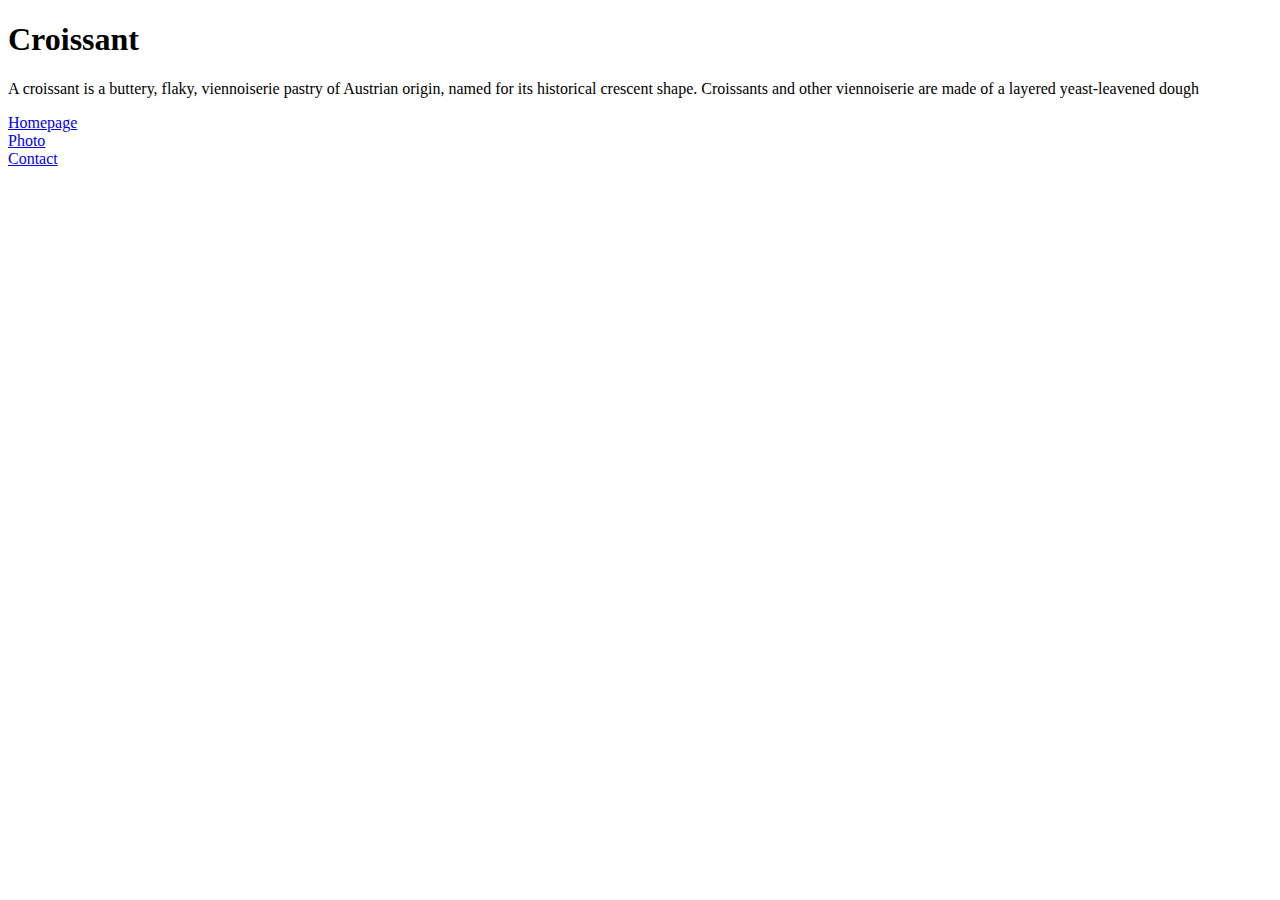
==== index.html @ 720d9aa4 "created basic content" ====
<!DOCTYPE html>
<html lang="en">

<head>
    <meta charset="UTF-8">
    <meta http-equiv="X-UA-Compatible" content="IE=edge">
    <meta name="viewport" content="width=device-width, initial-scale=1.0">
    <link rel="stylesheet" href="src/styles.css">
    <link href="https://cdn.jsdelivr.net/npm/bootstrap@5.2.0-beta1/dist/css/bootstrap.min.css" rel="stylesheet"
        integrity="sha384-0evHe/X+R7YkIZDRvuzKMRqM+OrBnVFBL6DOitfPri4tjfHxaWutUpFmBp4vmVor" crossorigin="anonymous">
    <title>Croissant</title>
</head>
<body>
    <h1>Croissant</h1>
    <p>A croissant is a buttery, flaky, viennoiserie pastry of Austrian origin, named for its historical crescent shape.
    Croissants and other viennoiserie are made of a layered yeast-leavened dough</p>
    <div class="container">
        <div class="row">
            <div class="col-4">
                <a href="index.html">
                    Homepage
                </a>
            </div>
            <div class="col-4">
                <a href="photo.html">Photo</a>
            </div>
            <div class="col-4">
                <a href="contact.html">Contact</a>
            </div>
        </div>
    </div>
</body>

</html>
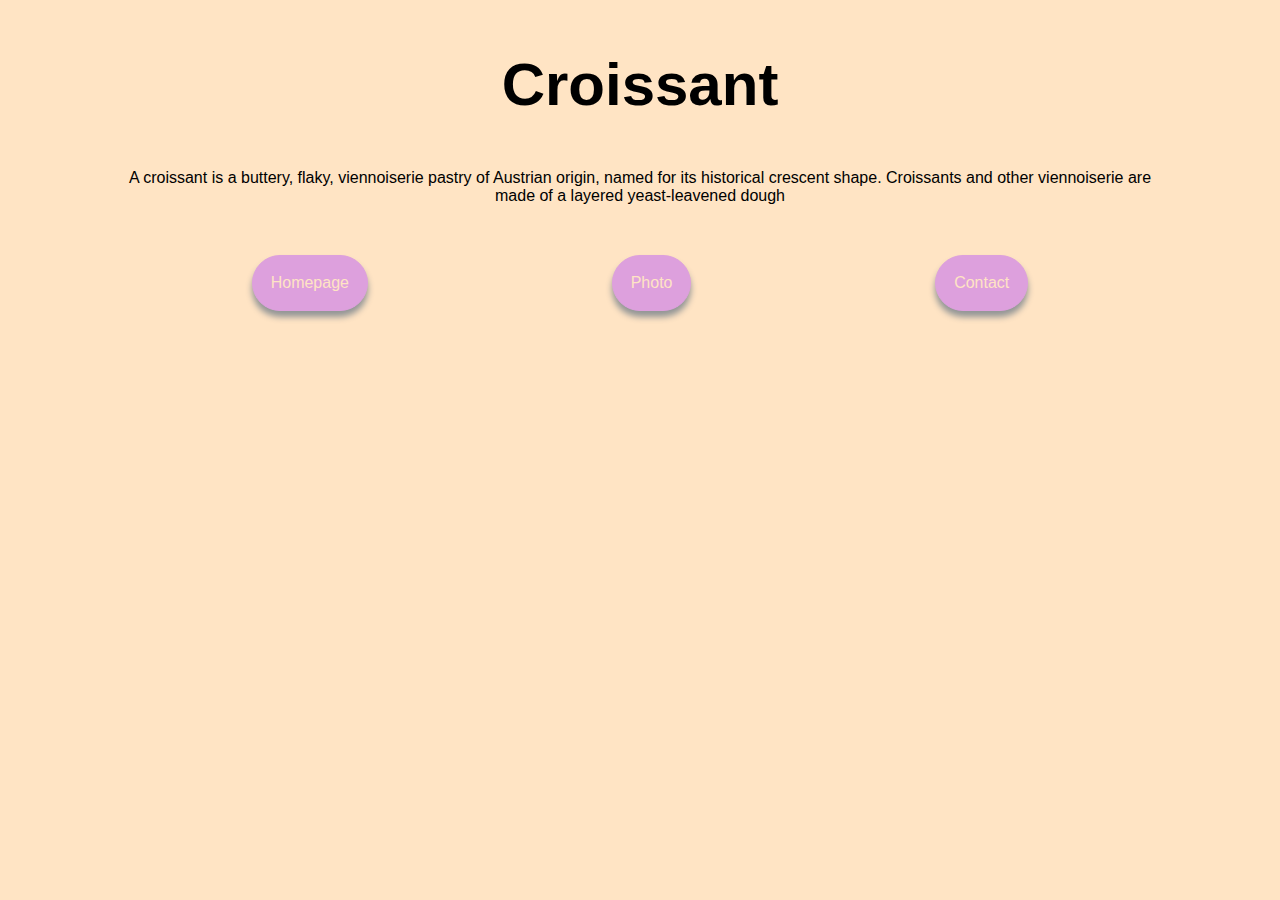
==== commit 5bd128f0: "added css" ====
--- a/index.html
+++ b/index.html
@@ -5,30 +5,22 @@
     <meta charset="UTF-8">
     <meta http-equiv="X-UA-Compatible" content="IE=edge">
     <meta name="viewport" content="width=device-width, initial-scale=1.0">
+    <link href="https://cdn.jsdelivr.net/npm/bootstrap@5.2.0-beta1/dist/css/bootstrap.min.css" rel="stylesheet" integrity="sha384-0evHe/X+R7YkIZDRvuzKMRqM+OrBnVFBL6DOitfPri4tjfHxaWutUpFmBp4vmVor" crossorigin="anonymous">
     <link rel="stylesheet" href="src/styles.css">
-    <link href="https://cdn.jsdelivr.net/npm/bootstrap@5.2.0-beta1/dist/css/bootstrap.min.css" rel="stylesheet"
-        integrity="sha384-0evHe/X+R7YkIZDRvuzKMRqM+OrBnVFBL6DOitfPri4tjfHxaWutUpFmBp4vmVor" crossorigin="anonymous">
     <title>Croissant</title>
 </head>
 <body>
     <h1>Croissant</h1>
     <p>A croissant is a buttery, flaky, viennoiserie pastry of Austrian origin, named for its historical crescent shape.
     Croissants and other viennoiserie are made of a layered yeast-leavened dough</p>
-    <div class="container">
-        <div class="row">
-            <div class="col-4">
-                <a href="index.html">
-                    Homepage
-                </a>
-            </div>
-            <div class="col-4">
-                <a href="photo.html">Photo</a>
-            </div>
-            <div class="col-4">
-                <a href="contact.html">Contact</a>
-            </div>
-        </div>
+    <div class="links">
+        <a href="index.html" >
+            Homepage
+        </a>
+        <a href="photo.html">Photo</a>
+        <a href="contact.html">Contact</a>
     </div>
+    
 </body>
 
 </html>--- a/src/styles.css
+++ b/src/styles.css
@@ -0,0 +1,45 @@
+body {
+    background-color: bisque;
+    font-family: 'Franklin Gothic Medium', 'Arial Narrow', Arial, sans-serif;
+}
+
+h1 {
+    margin-top: 50px;
+    text-align: center;
+    font-size: 60px;
+}
+
+p {
+    text-align: center;
+    margin: 50px 100px 50px 100px;
+}
+
+.links {
+    display: flex;
+    justify-content: space-evenly;
+    text-align: center;
+    
+}
+
+a {
+    color: bisque;
+    background-color: plum;
+    border: 1px solid plum;
+    border-radius: 30px;
+    padding: 18px;
+    text-decoration: none;
+    box-shadow: var(--box-shadow);
+}
+
+.email {
+    color: plum;
+    background-color: transparent;
+    border: 0px;
+    padding: 0;
+    text-decoration: underline;
+    box-shadow: none;
+}
+
+:root {
+    --box-shadow: #929596 0px 6px 6px 0px;
+}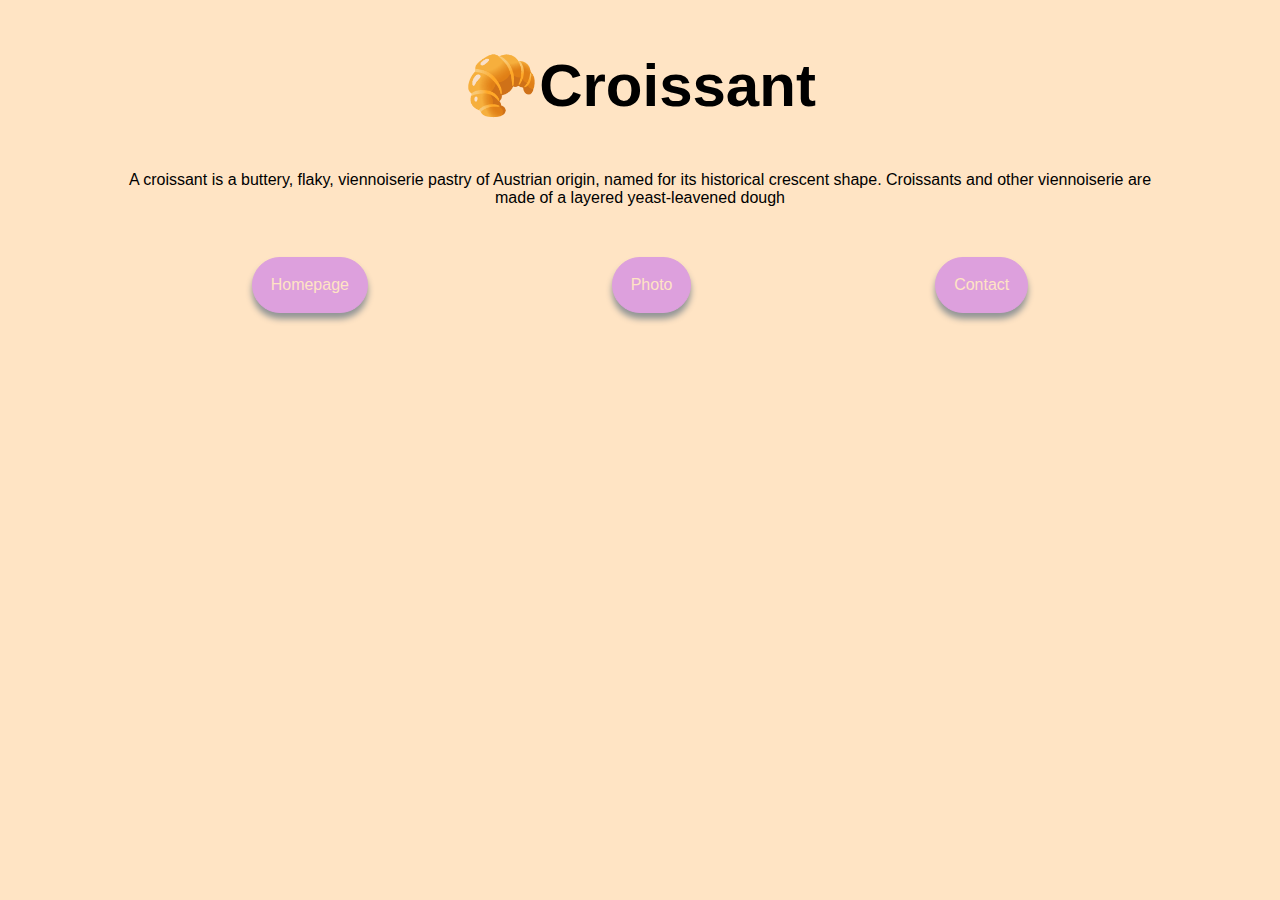
==== commit 222e4e69: "added small detail" ====
--- a/index.html
+++ b/index.html
@@ -7,10 +7,10 @@
     <meta name="viewport" content="width=device-width, initial-scale=1.0">
     <link href="https://cdn.jsdelivr.net/npm/bootstrap@5.2.0-beta1/dist/css/bootstrap.min.css" rel="stylesheet" integrity="sha384-0evHe/X+R7YkIZDRvuzKMRqM+OrBnVFBL6DOitfPri4tjfHxaWutUpFmBp4vmVor" crossorigin="anonymous">
     <link rel="stylesheet" href="src/styles.css">
-    <title>Croissant</title>
+    <title>🥐Croissant</title>
 </head>
 <body>
-    <h1>Croissant</h1>
+    <h1>🥐Croissant</h1>
     <p>A croissant is a buttery, flaky, viennoiserie pastry of Austrian origin, named for its historical crescent shape.
     Croissants and other viennoiserie are made of a layered yeast-leavened dough</p>
     <div class="links">
--- a/src/styles.css
+++ b/src/styles.css
@@ -42,4 +42,12 @@
 
 :root {
     --box-shadow: #929596 0px 6px 6px 0px;
+}
+
+img {
+    max-width: 100%;
+    display: block;
+    border-radius: 10px;
+    box-shadow: var(--box-shadow);
+    margin: 50px auto;
 }